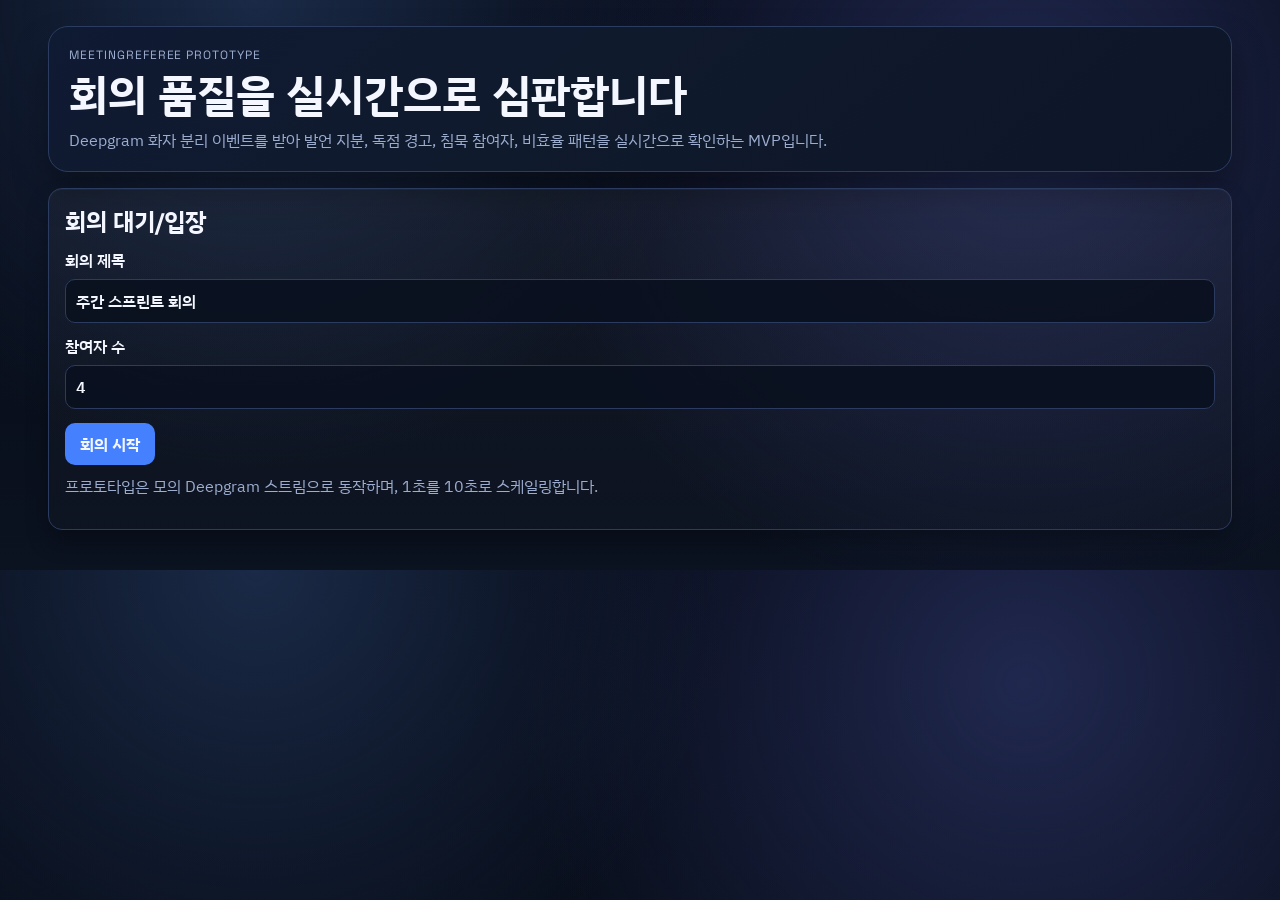
==== index.html @ 38a83ce3 "참여자 이름 입력 방식을 참여자 수 입력으로 변경 * 원인   - Deepgram은 화자를 순서(0, 1, 2...)로만 식별하므로 이름을 미리 입력해도 실제 화자와의 매핑을 보장" ====
<!doctype html>
<html lang="ko">
  <head>
    <meta charset="UTF-8" />
    <meta name="viewport" content="width=device-width, initial-scale=1.0" />
    <title>MeetingReferee Prototype</title>
    <link rel="preconnect" href="https://fonts.googleapis.com" />
    <link rel="preconnect" href="https://fonts.gstatic.com" crossorigin />
    <link
      href="https://fonts.googleapis.com/css2?family=IBM+Plex+Sans+KR:wght@400;500;600;700&family=Space+Grotesk:wght@500;700&display=swap"
      rel="stylesheet"
    />
    <link rel="stylesheet" href="./styles.css" />
  </head>
  <body>
    <main class="app-shell">
      <header class="hero">
        <p class="hero-eyebrow">MeetingReferee Prototype</p>
        <h1>회의 품질을 실시간으로 심판합니다</h1>
        <p class="hero-copy">
          Deepgram 화자 분리 이벤트를 받아 발언 지분, 독점 경고, 침묵 참여자, 비효율 패턴을
          실시간으로 확인하는 MVP입니다.
        </p>
      </header>

      <section id="lobby-view" class="view view-lobby active">
        <article class="panel-card lobby-card">
          <h2>회의 대기/입장</h2>
          <div class="form-grid">
            <label>
              회의 제목
              <input id="meeting-title" type="text" value="주간 스프린트 회의" />
            </label>
            <label>
              참여자 수
              <input id="meeting-participants" type="number" min="2" max="20" value="4" />
            </label>
          </div>
          <div class="actions">
            <button id="start-meeting" class="btn btn-primary">회의 시작</button>
          </div>
          <p class="hint">프로토타입은 모의 Deepgram 스트림으로 동작하며, 1초를 10초로 스케일링합니다.</p>
        </article>
      </section>

      <section id="dashboard-view" class="view view-dashboard hidden">
        <div class="topbar-live">
          <div class="topbar-live-status">
            <span class="dot-live" aria-hidden="true"></span>
            <div>
              <p class="topbar-live-title">회의 진행 중</p>
              <p id="connection-status" class="topbar-live-copy">연결 준비 중...</p>
            </div>
          </div>
          <div class="topbar-live-actions">
            <p id="meeting-elapsed" class="elapsed-clock">00:00</p>
            <button id="end-meeting" class="btn btn-danger">회의 종료</button>
          </div>
        </div>

        <div class="meeting-layout">
          <section class="meeting-main">
            <article class="panel-card meeting-head-card">
              <div>
                <h2 id="dashboard-title">실시간 모니터링</h2>
                <p id="live-transcript" class="live-transcript">실시간 자막: 대기 중...</p>
              </div>
              <p id="active-speaker-badge" class="active-speaker-badge">활성 화자: 대기 중</p>
            </article>

            <div id="speaker-stats" class="speaker-grid"></div>

            <div class="feed-grid">
              <article class="panel-card">
                <h3>실시간 발화</h3>
                <ul id="utterance-feed" class="feed"></ul>
              </article>
              <article class="panel-card">
                <h3>이벤트 타임라인</h3>
                <ul id="event-feed" class="feed"></ul>
              </article>
            </div>
          </section>

          <aside class="meeting-side">
            <article class="panel-card">
              <h3>실시간 발언 비율</h3>
              <div id="ratio-feed" class="ratio-feed"></div>
            </article>
            <article class="panel-card report-balance-card">
              <h3>균형 지수</h3>
              <p id="balance-score" class="balance-score">100</p>
              <p class="muted-copy">점수가 높을수록 발언 균형이 좋습니다.</p>
            </article>
          </aside>
        </div>
      </section>

      <section id="report-view" class="view view-report hidden">
        <div class="report-topbar">
          <div>
            <p class="hero-eyebrow">Meeting Report</p>
            <h2>회의 종료 리포트</h2>
            <p id="report-generated-at" class="muted-copy"></p>
          </div>
          <div class="actions">
            <button id="restart" class="btn btn-primary">새 회의</button>
            <button id="export-report" class="btn">리포트 내보내기</button>
          </div>
        </div>

        <div class="report-grid">
          <article class="panel-card report-score-card">
            <h3>품질 점수</h3>
            <p id="report-score" class="score">0 / 100</p>
            <p id="report-feedback"></p>
          </article>

          <article class="panel-card">
            <h3>화자별 지분</h3>
            <ul id="report-speakers" class="report-list"></ul>
          </article>

          <article class="panel-card">
            <h3>침묵 참여자/비효율 이벤트</h3>
            <ul id="report-events" class="report-list"></ul>
          </article>
        </div>
      </section>
    </main>

    <script type="module" src="./app.js"></script>
  </body>
</html>
---- styles.css ----
:root {
  --bg-0: #050914;
  --bg-1: #0b1220;
  --bg-2: #111a2e;
  --panel: #17233b;
  --panel-soft: #1d2c49;
  --line: #2b3c60;
  --text: #f4f7ff;
  --muted: #9cadcf;
  --accent: #4581ff;
  --warn: #f59e0b;
  --alert: #ef4444;
  --ok: #10b981;
}

* {
  box-sizing: border-box;
}

body {
  margin: 0;
  color: var(--text);
  font-family: "IBM Plex Sans KR", sans-serif;
  background:
    radial-gradient(circle at 20% 0%, #1a2a47 0%, transparent 40%),
    radial-gradient(circle at 80% 20%, #20284f 0%, transparent 45%),
    linear-gradient(180deg, var(--bg-0), var(--bg-1));
}

h1,
h2,
h3,
.hero-eyebrow,
.elapsed-clock,
.balance-score,
.score {
  margin: 0;
  font-family: "Space Grotesk", "IBM Plex Sans KR", sans-serif;
}

.app-shell {
  max-width: 1220px;
  margin: 0 auto;
  padding: 26px 18px 40px;
}

.hero {
  border: 1px solid var(--line);
  background: linear-gradient(140deg, #0f1a33, #101a2d 45%, #0d1628);
  border-radius: 20px;
  padding: 20px;
  box-shadow: 0 20px 34px rgba(0, 0, 0, 0.35);
}

.hero-eyebrow {
  font-size: 12px;
  letter-spacing: 0.08em;
  text-transform: uppercase;
  color: var(--muted);
}

.hero h1 {
  margin-top: 8px;
  font-size: clamp(28px, 4vw, 44px);
  line-height: 1.1;
}

.hero-copy {
  margin: 10px 0 0;
  color: var(--muted);
}

.view {
  margin-top: 16px;
}

.hidden {
  display: none;
}

.active {
  display: block;
  animation: fade-in 0.35s ease;
}

@keyframes fade-in {
  from {
    opacity: 0;
    transform: translateY(6px);
  }
  to {
    opacity: 1;
    transform: translateY(0);
  }
}

@keyframes pulse {
  0%,
  100% {
    opacity: 1;
  }
  50% {
    opacity: 0.35;
  }
}

.panel-card {
  border: 1px solid var(--line);
  border-radius: 14px;
  background: linear-gradient(180deg, rgba(255, 255, 255, 0.04), rgba(255, 255, 255, 0.01));
  box-shadow: inset 0 1px 0 rgba(255, 255, 255, 0.04), 0 12px 22px rgba(0, 0, 0, 0.26);
  padding: 16px;
}

.lobby-card {
  max-width: 100%;
}

.form-grid {
  display: grid;
  gap: 12px;
  margin-top: 12px;
}

label {
  display: grid;
  gap: 8px;
  font-weight: 600;
}

input {
  width: 100%;
  border: 1px solid var(--line);
  border-radius: 10px;
  background: rgba(9, 16, 30, 0.9);
  color: var(--text);
  font: inherit;
  padding: 10px;
}

.actions {
  margin-top: 14px;
  display: flex;
  gap: 10px;
  flex-wrap: wrap;
}

.btn {
  border: 1px solid var(--line);
  border-radius: 10px;
  background: #22345b;
  color: var(--text);
  font: inherit;
  font-weight: 700;
  padding: 9px 14px;
  cursor: pointer;
  transition: transform 0.2s ease, background-color 0.2s ease;
}

.btn:hover {
  transform: translateY(-1px);
}

.btn-primary {
  background: var(--accent);
  border-color: transparent;
}

.btn-danger {
  background: var(--alert);
  border-color: transparent;
}

.hint,
.muted-copy,
.topbar-live-copy {
  color: var(--muted);
}

.hint {
  margin-top: 10px;
}

.topbar-live {
  position: sticky;
  top: 8px;
  z-index: 5;
  border: 1px solid var(--line);
  background: rgba(20, 30, 52, 0.9);
  border-radius: 12px;
  padding: 10px 12px;
  display: flex;
  justify-content: space-between;
  align-items: center;
  gap: 10px;
  backdrop-filter: blur(10px);
}

.topbar-live-status,
.topbar-live-actions {
  display: flex;
  align-items: center;
  gap: 10px;
}

.topbar-live-title {
  margin: 0;
  font-weight: 700;
}

.topbar-live-copy {
  margin: 2px 0 0;
  font-size: 13px;
}

.dot-live {
  width: 10px;
  height: 10px;
  border-radius: 999px;
  background: var(--alert);
  animation: pulse 1.4s infinite;
}

.elapsed-clock {
  font-size: 20px;
  min-width: 64px;
  letter-spacing: 0.03em;
}

.meeting-layout {
  margin-top: 12px;
  display: grid;
  gap: 12px;
  grid-template-columns: minmax(0, 1fr) 290px;
}

.meeting-head-card {
  display: flex;
  justify-content: space-between;
  gap: 10px;
  align-items: flex-start;
}

.live-transcript {
  margin: 6px 0 0;
  font-size: 14px;
  color: #dbe7ff;
  max-width: 680px;
}

.active-speaker-badge {
  margin: 0;
  border: 1px solid var(--line);
  border-radius: 999px;
  font-size: 12px;
  padding: 5px 10px;
  color: var(--muted);
}

.active-speaker-badge.is-active {
  color: #fff;
  border-color: rgba(255, 255, 255, 0.3);
  box-shadow: 0 0 14px rgba(69, 129, 255, 0.4);
}

.speaker-grid {
  margin-top: 12px;
  display: grid;
  gap: 10px;
  grid-template-columns: repeat(auto-fit, minmax(160px, 1fr));
}

.speaker-card {
  border: 1px solid var(--line);
  border-radius: 12px;
  padding: 12px;
  background: rgba(14, 24, 44, 0.95);
  transition: border-color 0.2s ease, box-shadow 0.2s ease, transform 0.2s ease;
}

.speaker-card.is-warning {
  border-color: rgba(245, 158, 11, 0.8);
}

.speaker-card.is-active {
  transform: translateY(-2px);
  box-shadow: 0 0 0 1px rgba(255, 255, 255, 0.25), 0 0 20px rgba(69, 129, 255, 0.35);
}

.speaker-name {
  margin: 0;
  display: flex;
  align-items: center;
  gap: 8px;
  font-weight: 700;
}

.speaker-dot {
  width: 9px;
  height: 9px;
  border-radius: 999px;
}

.speaker-meta {
  margin: 7px 0 0;
  font-size: 13px;
  color: var(--muted);
}

.feed-grid {
  margin-top: 12px;
  display: grid;
  gap: 12px;
  grid-template-columns: 1fr 1fr;
}

.feed,
.report-list {
  margin: 10px 0 0;
  padding: 0;
  list-style: none;
  max-height: 350px;
  overflow: auto;
  display: grid;
  gap: 8px;
}

.feed li,
.report-list li {
  border: 1px solid var(--line);
  border-radius: 10px;
  background: rgba(9, 16, 30, 0.8);
  padding: 9px;
  font-size: 14px;
  line-height: 1.45;
}

.tag {
  display: inline-block;
  margin-right: 6px;
  border-radius: 999px;
  padding: 2px 8px;
  font-size: 12px;
  font-weight: 700;
}

.tag.warn {
  background: rgba(245, 158, 11, 0.18);
  color: #ffd089;
}

.tag.alert {
  background: rgba(239, 68, 68, 0.18);
  color: #ffafaf;
}

.ratio-feed {
  margin-top: 10px;
  display: grid;
  gap: 10px;
}

.ratio-item {
  display: grid;
  gap: 5px;
}

.ratio-head {
  display: flex;
  justify-content: space-between;
  font-size: 13px;
}

.ratio-label {
  font-weight: 700;
}

.ratio-track {
  background: rgba(92, 115, 159, 0.25);
  height: 8px;
  border-radius: 999px;
  overflow: hidden;
}

.ratio-fill {
  height: 100%;
  border-radius: inherit;
  transition: width 0.35s ease;
}

.ratio-meta {
  color: var(--muted);
  font-size: 12px;
}

.report-balance-card {
  margin-top: 12px;
}

.balance-score {
  margin-top: 8px;
  font-size: 46px;
  line-height: 1;
}

.balance-score.good {
  color: var(--ok);
}

.balance-score.mid {
  color: var(--warn);
}

.balance-score.low {
  color: var(--alert);
}

.report-topbar {
  display: flex;
  justify-content: space-between;
  align-items: flex-start;
  gap: 10px;
  margin-bottom: 12px;
}

.report-grid {
  display: grid;
  gap: 12px;
}

.report-score-card {
  background: linear-gradient(130deg, #1f3260, #1a2742);
}

.score {
  margin: 6px 0;
  font-size: 36px;
}

.report-speaker-name {
  font-weight: 700;
}

@media (max-width: 1000px) {
  .meeting-layout {
    grid-template-columns: 1fr;
  }

  .meeting-side {
    display: grid;
    grid-template-columns: 1fr 1fr;
    gap: 12px;
  }

  .report-balance-card {
    margin-top: 0;
  }
}

@media (max-width: 820px) {
  .topbar-live {
    flex-direction: column;
    align-items: flex-start;
  }

  .topbar-live-actions {
    width: 100%;
    justify-content: space-between;
  }

  .meeting-head-card,
  .report-topbar {
    flex-direction: column;
  }

  .feed-grid,
  .meeting-side {
    grid-template-columns: 1fr;
  }
}
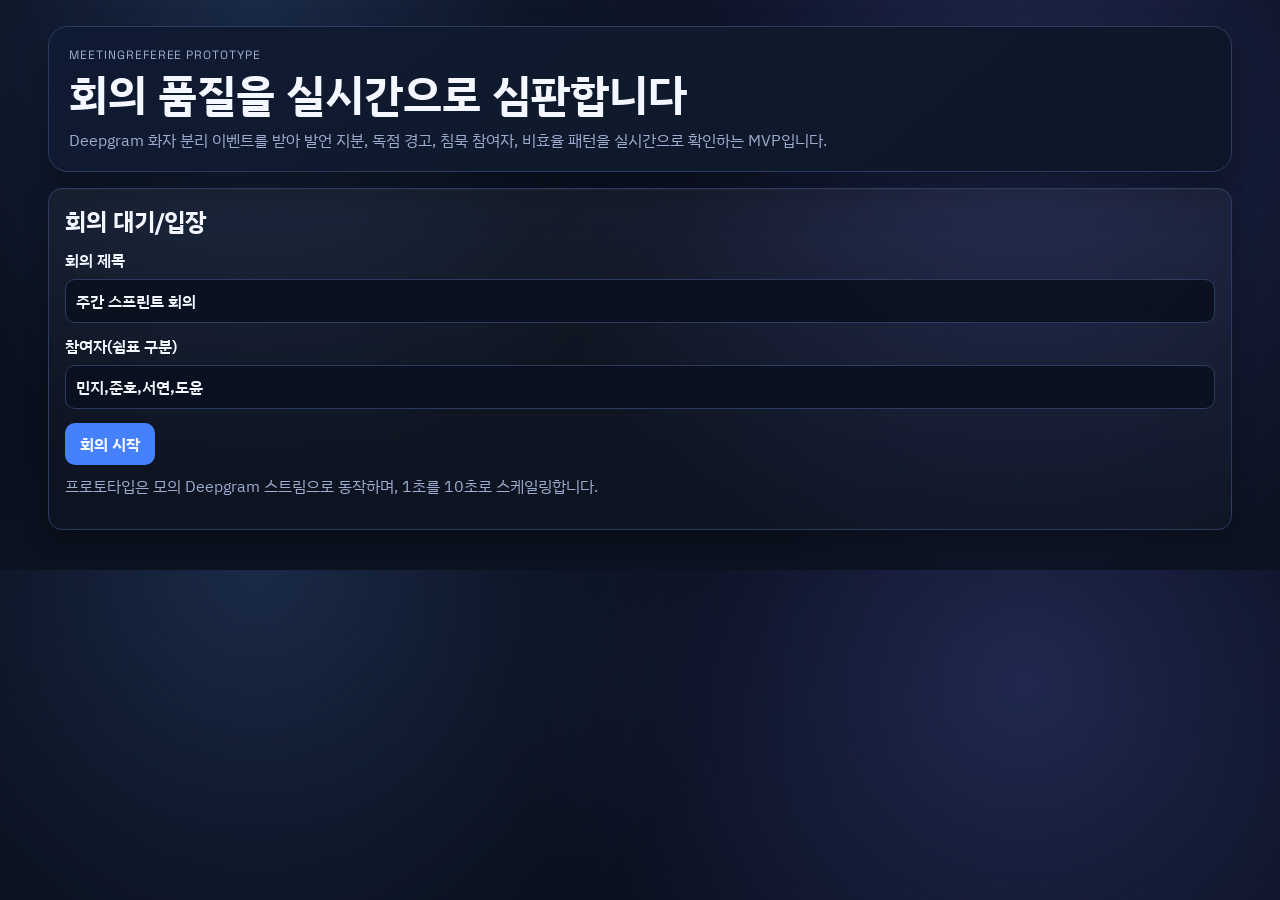
==== commit 6e770e71: "Add sentiment analysis and topic detection with UI - Enable Deepgram sentiment and topics parameters" ====
--- a/index.html
+++ b/index.html
@@ -32,8 +32,8 @@
               <input id="meeting-title" type="text" value="주간 스프린트 회의" />
             </label>
             <label>
-              참여자 수
-              <input id="meeting-participants" type="number" min="2" max="20" value="4" />
+              참여자(쉼표 구분)
+              <input id="meeting-participants" type="text" value="민지,준호,서연,도윤" />
             </label>
           </div>
           <div class="actions">
@@ -92,6 +92,14 @@
               <p id="balance-score" class="balance-score">100</p>
               <p class="muted-copy">점수가 높을수록 발언 균형이 좋습니다.</p>
             </article>
+            <article class="panel-card">
+              <h3>감정 분석</h3>
+              <div id="sentiment-summary" class="sentiment-summary"></div>
+            </article>
+            <article class="panel-card">
+              <h3>회의 토픽</h3>
+              <div id="topic-cloud" class="topic-cloud"></div>
+            </article>
           </aside>
         </div>
       </section>
@@ -122,6 +130,11 @@
           </article>
 
           <article class="panel-card">
+            <h3>주요 토픽</h3>
+            <div id="report-topics" class="topic-cloud"></div>
+          </article>
+
+          <article class="panel-card">
             <h3>침묵 참여자/비효율 이벤트</h3>
             <ul id="report-events" class="report-list"></ul>
           </article>
--- a/styles.css
+++ b/styles.css
@@ -441,6 +441,119 @@
   font-weight: 700;
 }
 
+.speaker-sentiment {
+  margin: 7px 0 0;
+  font-size: 13px;
+}
+
+.sentiment-tag {
+  display: inline-block;
+  font-size: 12px;
+  padding: 1px 6px;
+  border-radius: 999px;
+  vertical-align: middle;
+}
+
+.sentiment-positive {
+  background: rgba(16, 185, 129, 0.15);
+  color: #6ee7b7;
+}
+
+.sentiment-neutral {
+  background: rgba(156, 173, 207, 0.15);
+  color: var(--muted);
+}
+
+.sentiment-negative {
+  background: rgba(239, 68, 68, 0.15);
+  color: #fca5a5;
+}
+
+.sentiment-summary {
+  margin-top: 8px;
+  display: grid;
+  gap: 12px;
+}
+
+.sentiment-item {
+  display: grid;
+  gap: 4px;
+}
+
+.sentiment-head {
+  display: flex;
+  justify-content: space-between;
+  font-size: 13px;
+}
+
+.sentiment-bar {
+  display: flex;
+  height: 8px;
+  border-radius: 999px;
+  overflow: hidden;
+  background: rgba(92, 115, 159, 0.25);
+}
+
+.sentiment-fill.positive {
+  background: var(--ok);
+}
+
+.sentiment-fill.neutral {
+  background: #6b7fa3;
+}
+
+.sentiment-fill.negative {
+  background: var(--alert);
+}
+
+.sentiment-labels {
+  display: flex;
+  justify-content: space-between;
+  font-size: 11px;
+}
+
+.s-positive {
+  color: #6ee7b7;
+}
+
+.s-neutral {
+  color: var(--muted);
+}
+
+.s-negative {
+  color: #fca5a5;
+}
+
+.topic-cloud {
+  margin-top: 8px;
+  display: flex;
+  flex-wrap: wrap;
+  gap: 8px;
+  align-items: baseline;
+}
+
+.topic-tag {
+  display: inline-block;
+  padding: 4px 10px;
+  border: 1px solid var(--line);
+  border-radius: 999px;
+  background: rgba(69, 129, 255, 0.1);
+  color: #93b4ff;
+  white-space: nowrap;
+  transition: transform 0.2s ease;
+}
+
+.topic-tag:hover {
+  transform: scale(1.05);
+  background: rgba(69, 129, 255, 0.2);
+}
+
+.topic-tag sup {
+  font-size: 0.7em;
+  color: var(--muted);
+  margin-left: 2px;
+}
+
 @media (max-width: 1000px) {
   .meeting-layout {
     grid-template-columns: 1fr;
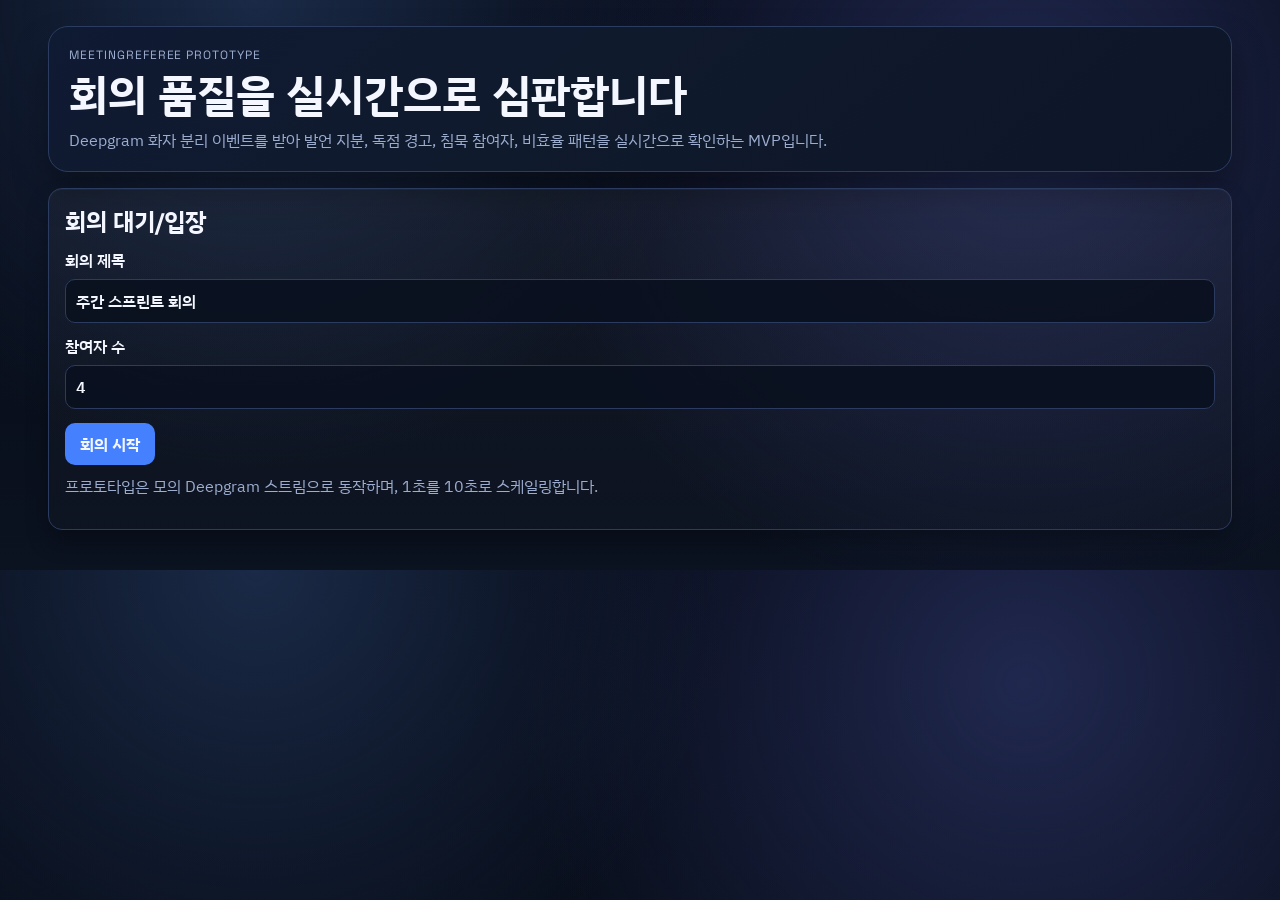
==== commit 8797e5a3: "참여자 이름 입력 방식을 참여자 수 입력으로 변경 * 원인   - Deepgram은 화자를 순서(0, 1, 2...)로만 식별하므로 이름을 미리 입력해도 실제 화자와의 매핑을 보장" ====
--- a/index.html
+++ b/index.html
@@ -32,8 +32,8 @@
               <input id="meeting-title" type="text" value="주간 스프린트 회의" />
             </label>
             <label>
-              참여자(쉼표 구분)
-              <input id="meeting-participants" type="text" value="민지,준호,서연,도윤" />
+              참여자 수
+              <input id="meeting-participants" type="number" min="2" max="20" value="4" />
             </label>
           </div>
           <div class="actions">
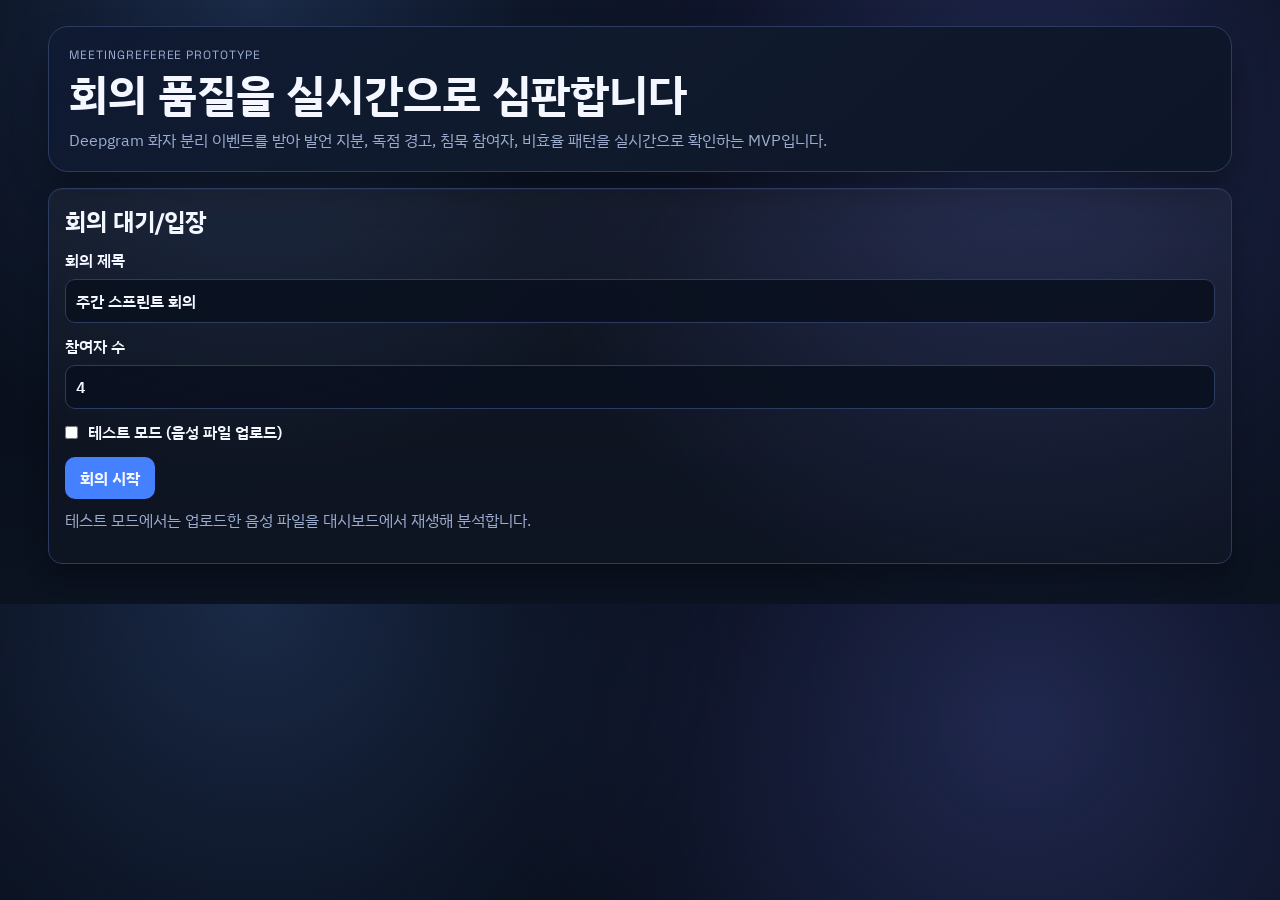
==== commit 61104678: "Add file-upload test mode and prerecorded Deepgram diarization flow" ====
--- a/index.html
+++ b/index.html
@@ -3,7 +3,7 @@
   <head>
     <meta charset="UTF-8" />
     <meta name="viewport" content="width=device-width, initial-scale=1.0" />
-    <title>MeetingReferee Prototype</title>
+    <title>MeetingReferee</title>
     <link rel="preconnect" href="https://fonts.googleapis.com" />
     <link rel="preconnect" href="https://fonts.gstatic.com" crossorigin />
     <link
@@ -23,7 +23,7 @@
         </p>
       </header>
 
-      <section id="lobby-view" class="view view-lobby active">
+      <section class="view view-lobby active">
         <article class="panel-card lobby-card">
           <h2>회의 대기/입장</h2>
           <div class="form-grid">
@@ -35,113 +35,27 @@
               참여자 수
               <input id="meeting-participants" type="number" min="2" max="20" value="4" />
             </label>
+            <label class="checkbox-row">
+              <input id="test-mode" type="checkbox" />
+              <span>테스트 모드 (음성 파일 업로드)</span>
+            </label>
+            <label id="test-audio-wrap" class="hidden">
+              테스트 음성 파일
+              <input
+                id="test-audio-file"
+                type="file"
+                accept="audio/*"
+              />
+            </label>
           </div>
           <div class="actions">
             <button id="start-meeting" class="btn btn-primary">회의 시작</button>
           </div>
-          <p class="hint">프로토타입은 모의 Deepgram 스트림으로 동작하며, 1초를 10초로 스케일링합니다.</p>
+          <p class="hint">테스트 모드에서는 업로드한 음성 파일을 대시보드에서 재생해 분석합니다.</p>
         </article>
-      </section>
-
-      <section id="dashboard-view" class="view view-dashboard hidden">
-        <div class="topbar-live">
-          <div class="topbar-live-status">
-            <span class="dot-live" aria-hidden="true"></span>
-            <div>
-              <p class="topbar-live-title">회의 진행 중</p>
-              <p id="connection-status" class="topbar-live-copy">연결 준비 중...</p>
-            </div>
-          </div>
-          <div class="topbar-live-actions">
-            <p id="meeting-elapsed" class="elapsed-clock">00:00</p>
-            <button id="end-meeting" class="btn btn-danger">회의 종료</button>
-          </div>
-        </div>
-
-        <div class="meeting-layout">
-          <section class="meeting-main">
-            <article class="panel-card meeting-head-card">
-              <div>
-                <h2 id="dashboard-title">실시간 모니터링</h2>
-                <p id="live-transcript" class="live-transcript">실시간 자막: 대기 중...</p>
-              </div>
-              <p id="active-speaker-badge" class="active-speaker-badge">활성 화자: 대기 중</p>
-            </article>
-
-            <div id="speaker-stats" class="speaker-grid"></div>
-
-            <div class="feed-grid">
-              <article class="panel-card">
-                <h3>실시간 발화</h3>
-                <ul id="utterance-feed" class="feed"></ul>
-              </article>
-              <article class="panel-card">
-                <h3>이벤트 타임라인</h3>
-                <ul id="event-feed" class="feed"></ul>
-              </article>
-            </div>
-          </section>
-
-          <aside class="meeting-side">
-            <article class="panel-card">
-              <h3>실시간 발언 비율</h3>
-              <div id="ratio-feed" class="ratio-feed"></div>
-            </article>
-            <article class="panel-card report-balance-card">
-              <h3>균형 지수</h3>
-              <p id="balance-score" class="balance-score">100</p>
-              <p class="muted-copy">점수가 높을수록 발언 균형이 좋습니다.</p>
-            </article>
-            <article class="panel-card">
-              <h3>감정 분석</h3>
-              <div id="sentiment-summary" class="sentiment-summary"></div>
-            </article>
-            <article class="panel-card">
-              <h3>회의 토픽</h3>
-              <div id="topic-cloud" class="topic-cloud"></div>
-            </article>
-          </aside>
-        </div>
-      </section>
-
-      <section id="report-view" class="view view-report hidden">
-        <div class="report-topbar">
-          <div>
-            <p class="hero-eyebrow">Meeting Report</p>
-            <h2>회의 종료 리포트</h2>
-            <p id="report-generated-at" class="muted-copy"></p>
-          </div>
-          <div class="actions">
-            <button id="restart" class="btn btn-primary">새 회의</button>
-            <button id="export-report" class="btn">리포트 내보내기</button>
-          </div>
-        </div>
-
-        <div class="report-grid">
-          <article class="panel-card report-score-card">
-            <h3>품질 점수</h3>
-            <p id="report-score" class="score">0 / 100</p>
-            <p id="report-feedback"></p>
-          </article>
-
-          <article class="panel-card">
-            <h3>화자별 지분</h3>
-            <ul id="report-speakers" class="report-list"></ul>
-          </article>
-
-          <article class="panel-card">
-            <h3>주요 토픽</h3>
-            <div id="report-topics" class="topic-cloud"></div>
-          </article>
-
-          <article class="panel-card">
-            <h3>침묵 참여자/비효율 이벤트</h3>
-            <ul id="report-events" class="report-list"></ul>
-          </article>
-        </div>
       </section>
     </main>
 
-    <script type="module" src="./app.js"></script>
+    <script type="module" src="./lobby.js"></script>
   </body>
 </html>
--- a/styles.css
+++ b/styles.css
@@ -138,6 +138,17 @@
   padding: 10px;
 }
 
+.checkbox-row {
+  display: flex;
+  align-items: center;
+  gap: 10px;
+}
+
+.checkbox-row input[type="checkbox"] {
+  width: auto;
+  margin: 0;
+}
+
 .actions {
   margin-top: 14px;
   display: flex;
@@ -171,6 +182,22 @@
   border-color: transparent;
 }
 
+.btn-pause {
+  background: var(--warn);
+  border-color: transparent;
+  color: #0b1220;
+}
+
+.btn-pause.is-paused {
+  background: var(--ok);
+  color: #0b1220;
+}
+
+.dot-live.is-paused {
+  background: var(--warn);
+  animation: none;
+}
+
 .hint,
 .muted-copy,
 .topbar-live-copy {
@@ -268,6 +295,19 @@
   display: grid;
   gap: 10px;
   grid-template-columns: repeat(auto-fit, minmax(160px, 1fr));
+}
+
+.test-source-panel {
+  margin-top: 12px;
+}
+
+.test-audio-player {
+  margin-top: 10px;
+  width: 100%;
+}
+
+.diagnostic-panel {
+  margin-top: 12px;
 }
 
 .speaker-card {
@@ -354,6 +394,11 @@
   color: #ffafaf;
 }
 
+.tag.interrupt {
+  background: rgba(168, 85, 247, 0.18);
+  color: #d8b4fe;
+}
+
 .ratio-feed {
   margin-top: 10px;
   display: grid;
@@ -524,36 +569,6 @@
   color: #fca5a5;
 }
 
-.topic-cloud {
-  margin-top: 8px;
-  display: flex;
-  flex-wrap: wrap;
-  gap: 8px;
-  align-items: baseline;
-}
-
-.topic-tag {
-  display: inline-block;
-  padding: 4px 10px;
-  border: 1px solid var(--line);
-  border-radius: 999px;
-  background: rgba(69, 129, 255, 0.1);
-  color: #93b4ff;
-  white-space: nowrap;
-  transition: transform 0.2s ease;
-}
-
-.topic-tag:hover {
-  transform: scale(1.05);
-  background: rgba(69, 129, 255, 0.2);
-}
-
-.topic-tag sup {
-  font-size: 0.7em;
-  color: var(--muted);
-  margin-left: 2px;
-}
-
 @media (max-width: 1000px) {
   .meeting-layout {
     grid-template-columns: 1fr;
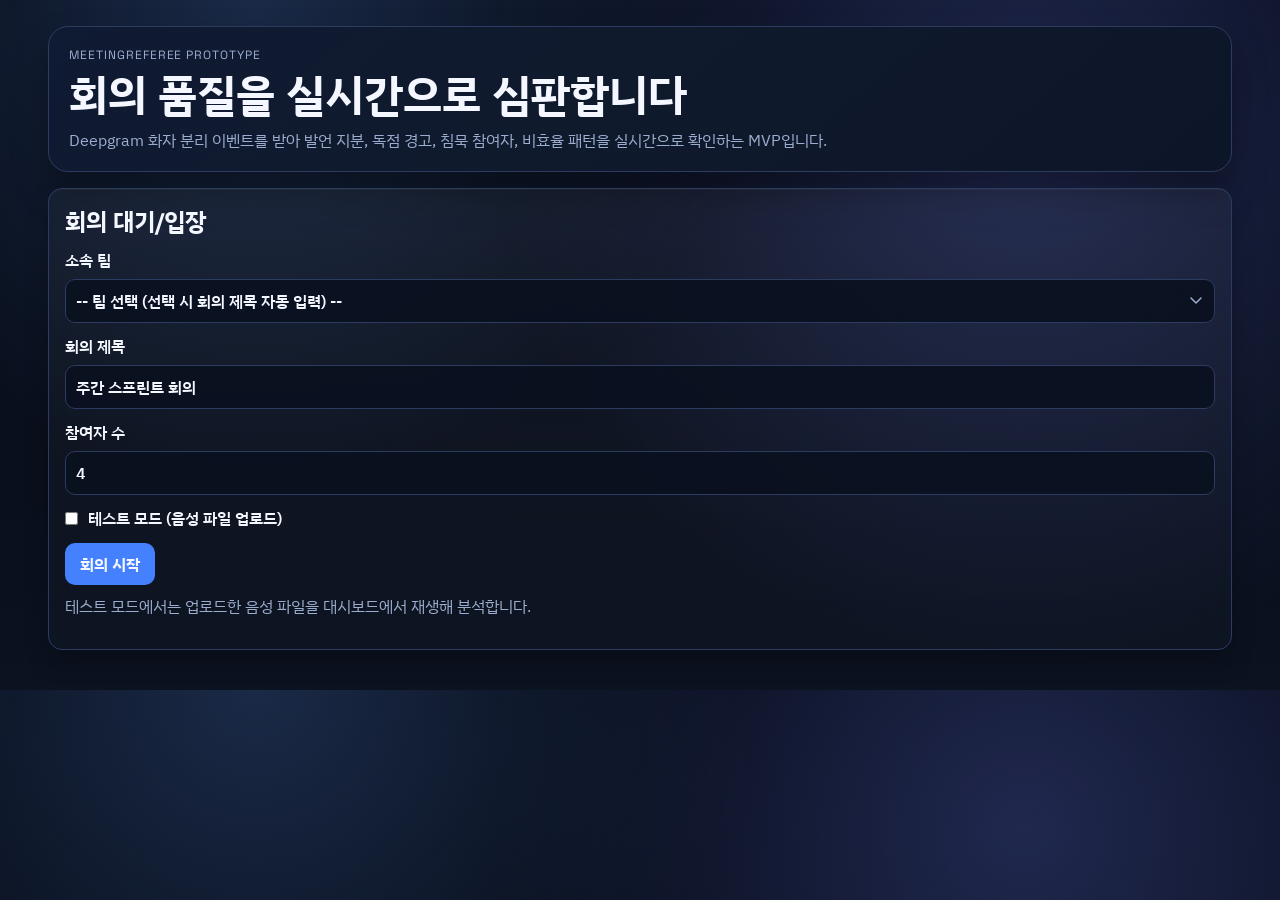
==== commit ef821a69: "로비에 소속 팀 선택 드롭다운 추가 팀 선택 시 회의 제목을 자동으로 채워주는 셀렉트 박스를 로비 폼에 추가했습니다. 조직 구조(기획/사업/개발/경영 총괄)에 맞게 optgroup" ====
--- a/index.html
+++ b/index.html
@@ -27,6 +27,94 @@
         <article class="panel-card lobby-card">
           <h2>회의 대기/입장</h2>
           <div class="form-grid">
+            <label>
+              소속 팀
+              <select id="team-select">
+                <option value="">-- 팀 선택 (선택 시 회의 제목 자동 입력) --</option>
+                <optgroup label="기획총괄 · 기획관리실">
+                  <option>PMO팀</option>
+                  <option>CX팀</option>
+                </optgroup>
+                <optgroup label="기획총괄 · 사업기획실">
+                  <option>사업기획실</option>
+                </optgroup>
+                <optgroup label="기획총괄 · 전략지원팀">
+                  <option>전략지원팀</option>
+                </optgroup>
+                <optgroup label="기획총괄 · 제품기획실">
+                  <option>제품PO팀</option>
+                  <option>제품기술팀</option>
+                  <option>제품기획팀</option>
+                  <option>제품마케팅팀</option>
+                  <option>제품전략팀</option>
+                </optgroup>
+                <optgroup label="기획총괄 · 제품운영실">
+                  <option>제품PM1팀</option>
+                  <option>제품PM2팀</option>
+                  <option>제품UI팀</option>
+                  <option>제품기술콘텐츠팀</option>
+                  <option>제품화개발팀</option>
+                </optgroup>
+                <optgroup label="기획총괄 · 응용제품개발실">
+                  <option>문서뷰어개발팀</option>
+                  <option>보안인증개발팀</option>
+                  <option>오피스솔루션개발팀</option>
+                  <option>한글솔루션개발팀</option>
+                </optgroup>
+                <optgroup label="기획총괄 · AI솔루션개발실">
+                  <option>AIAgent개발팀</option>
+                  <option>AIHub개발팀</option>
+                  <option>SEMANTIX개발팀</option>
+                </optgroup>
+                <optgroup label="사업총괄 · 공공AI사업실">
+                  <option>공공팀</option>
+                  <option>기술지원팀</option>
+                  <option>컨설팅팀</option>
+                </optgroup>
+                <optgroup label="사업총괄 · 교육AI사업실">
+                  <option>교육1팀</option>
+                  <option>교육2팀</option>
+                </optgroup>
+                <optgroup label="사업총괄 · 기업AI사업실">
+                  <option>기업1팀</option>
+                  <option>기업2팀</option>
+                </optgroup>
+                <optgroup label="사업총괄">
+                  <option>사업지원팀</option>
+                </optgroup>
+                <optgroup label="개발총괄 · 미래기술개발실">
+                  <option>신규기술개발팀</option>
+                  <option>한글AI모델개발팀</option>
+                </optgroup>
+                <optgroup label="개발총괄 · 차세대한글개발실">
+                  <option>드로잉기술팀</option>
+                  <option>웹한글개발팀</option>
+                  <option>차세대엔진기술팀</option>
+                  <option>프레임워크기술팀</option>
+                  <option>한글개발팀</option>
+                </optgroup>
+                <optgroup label="개발총괄 · 기술응용개발실">
+                  <option>모바일개발팀</option>
+                  <option>오피스개발팀</option>
+                  <option>오픈기술생태계확산팀</option>
+                </optgroup>
+                <optgroup label="개발총괄 · 서비스개발실">
+                  <option>SRE팀</option>
+                  <option>서비스엔진개발팀</option>
+                  <option>서비스웹개발팀</option>
+                  <option>한컴타자개발팀</option>
+                </optgroup>
+                <optgroup label="개발총괄 · 품질보증실">
+                  <option>문서제품검증팀</option>
+                  <option>응용기술검증팀</option>
+                </optgroup>
+                <optgroup label="경영총괄 · 디지털혁신실">
+                  <option>DX운영팀</option>
+                  <option>IT인프라팀</option>
+                  <option>정보보호팀</option>
+                </optgroup>
+              </select>
+            </label>
             <label>
               회의 제목
               <input id="meeting-title" type="text" value="주간 스프린트 회의" />
--- a/styles.css
+++ b/styles.css
@@ -128,7 +128,8 @@
   font-weight: 600;
 }
 
-input {
+input,
+select {
   width: 100%;
   border: 1px solid var(--line);
   border-radius: 10px;
@@ -136,6 +137,22 @@
   color: var(--text);
   font: inherit;
   padding: 10px;
+}
+
+select {
+  appearance: none;
+  -webkit-appearance: none;
+  background-image: url("data:image/svg+xml,%3Csvg xmlns='http://www.w3.org/2000/svg' width='12' height='8' viewBox='0 0 12 8'%3E%3Cpath d='M1 1l5 5 5-5' stroke='%239cadcf' stroke-width='1.5' fill='none' stroke-linecap='round' stroke-linejoin='round'/%3E%3C/svg%3E");
+  background-repeat: no-repeat;
+  background-position: right 12px center;
+  padding-right: 36px;
+  cursor: pointer;
+}
+
+select option,
+select optgroup {
+  background: #0b1220;
+  color: var(--text);
 }
 
 .checkbox-row {
@@ -193,6 +210,7 @@
   color: #0b1220;
 }
 
+
 .dot-live.is-paused {
   background: var(--warn);
   animation: none;
@@ -311,6 +329,7 @@
 }
 
 .speaker-card {
+  position: relative;
   border: 1px solid var(--line);
   border-radius: 12px;
   padding: 12px;
@@ -341,6 +360,69 @@
   border-radius: 999px;
 }
 
+.speaker-menu-btn {
+  position: absolute;
+  top: 6px;
+  right: 6px;
+  width: 24px;
+  height: 24px;
+  padding: 0;
+  border: none;
+  background: transparent;
+  color: var(--muted);
+  font-size: 18px;
+  line-height: 1;
+  cursor: pointer;
+  border-radius: 6px;
+  display: flex;
+  align-items: center;
+  justify-content: center;
+  transition: background-color 0.15s ease, color 0.15s ease;
+}
+
+.speaker-menu-btn:hover {
+  background: rgba(255, 255, 255, 0.08);
+  color: var(--text);
+}
+
+.speaker-menu {
+  position: fixed;
+  z-index: 100;
+  min-width: 130px;
+  padding: 4px;
+  border: 1px solid var(--line);
+  border-radius: 8px;
+  background: var(--panel);
+  box-shadow: 0 8px 22px rgba(0, 0, 0, 0.4);
+}
+
+.speaker-menu button {
+  display: block;
+  width: 100%;
+  padding: 8px 12px;
+  border: none;
+  background: transparent;
+  color: var(--text);
+  text-align: left;
+  font: inherit;
+  font-size: 13px;
+  cursor: pointer;
+  border-radius: 4px;
+}
+
+.speaker-menu button:hover {
+  background: var(--panel-soft);
+}
+
+.hidden-color-picker {
+  position: fixed;
+  width: 0;
+  height: 0;
+  opacity: 0;
+  pointer-events: none;
+  border: none;
+}
+
 .speaker-meta {
   margin: 7px 0 0;
   font-size: 13px;
@@ -351,7 +433,7 @@
   margin-top: 12px;
   display: grid;
   gap: 12px;
-  grid-template-columns: 1fr 1fr;
+  grid-template-columns: 1fr;
 }
 
 .feed,
@@ -375,6 +457,80 @@
   line-height: 1.45;
 }
 
+.bubble .bubble-header {
+  margin-bottom: 6px;
+}
+
+.bubble-line {
+  display: flex;
+  align-items: flex-start;
+  gap: 6px;
+}
+
+.bubble-text {
+  flex: 1;
+  min-width: 0;
+}
+
+.reassign-btn {
+  flex-shrink: 0;
+  border: none;
+  background: transparent;
+  color: var(--muted);
+  cursor: pointer;
+  padding: 0 4px;
+  font-size: 12px;
+  line-height: 1;
+  border-radius: 4px;
+  opacity: 0;
+  transition: opacity 0.15s ease, background-color 0.15s ease;
+}
+
+.bubble-line:hover .reassign-btn {
+  opacity: 0.7;
+}
+
+.reassign-btn:hover {
+  opacity: 1 !important;
+  background: rgba(255, 255, 255, 0.08);
+}
+
+.reassign-menu button {
+  display: flex;
+  align-items: center;
+  gap: 8px;
+}
+
+.reassign-dot {
+  width: 9px;
+  height: 9px;
+  border-radius: 999px;
+  flex-shrink: 0;
+}
+
+.bubble-ai {
+  border-color: rgba(139, 92, 246, 0.5);
+  background: linear-gradient(135deg, rgba(139, 92, 246, 0.12), rgba(59, 130, 246, 0.08));
+}
+
+.bubble-ai .bubble-header strong {
+  color: #c4b5fd;
+}
+
+.bubble-ai .bubble-line {
+  color: #e9d5ff;
+}
+
+.bubble .bubble-line {
+  margin: 0;
+  padding: 3px 0;
+  border-top: 1px solid rgba(255, 255, 255, 0.06);
+}
+
+.bubble .bubble-line:first-of-type {
+  border-top: none;
+}
+
 .tag {
   display: inline-block;
   margin-right: 6px;
@@ -482,6 +638,13 @@
   font-size: 36px;
 }
 
+.report-summary {
+  margin-top: 8px;
+  font-size: 14px;
+  line-height: 1.7;
+  color: var(--text);
+}
+
 .report-speaker-name {
   font-weight: 700;
 }
@@ -606,3 +769,59 @@
     grid-template-columns: 1fr;
   }
 }
+
+/* ─── Toast notifications ───────────────────────────────────────────── */
+
+#toast-container {
+  position: fixed;
+  top: 1.2rem;
+  right: 1.2rem;
+  z-index: 9999;
+  display: flex;
+  flex-direction: column;
+  gap: 0.5rem;
+  pointer-events: none;
+}
+
+.toast {
+  pointer-events: auto;
+  display: flex;
+  flex-direction: column;
+  gap: 0.15rem;
+  min-width: 280px;
+  max-width: 380px;
+  padding: 0.75rem 1rem;
+  border-radius: 8px;
+  border-left: 4px solid var(--accent);
+  background: var(--bg-2);
+  color: var(--text-0);
+  box-shadow: 0 4px 20px rgba(0, 0, 0, 0.5);
+  animation: toast-in 0.3s ease-out;
+}
+
+.toast strong {
+  font-size: 0.85rem;
+}
+
+.toast span {
+  font-size: 0.8rem;
+  color: var(--text-1);
+}
+
+.toast-alert { border-left-color: #ef4444; }
+.toast-warn  { border-left-color: #f59e0b; }
+.toast-interrupt { border-left-color: #8b5cf6; }
+
+.toast-exit {
+  animation: toast-out 0.4s ease-in forwards;
+}
+
+@keyframes toast-in {
+  from { opacity: 0; transform: translateX(40px); }
+  to   { opacity: 1; transform: translateX(0); }
+}
+
+@keyframes toast-out {
+  from { opacity: 1; transform: translateX(0); }
+  to   { opacity: 0; transform: translateX(40px); }
+}
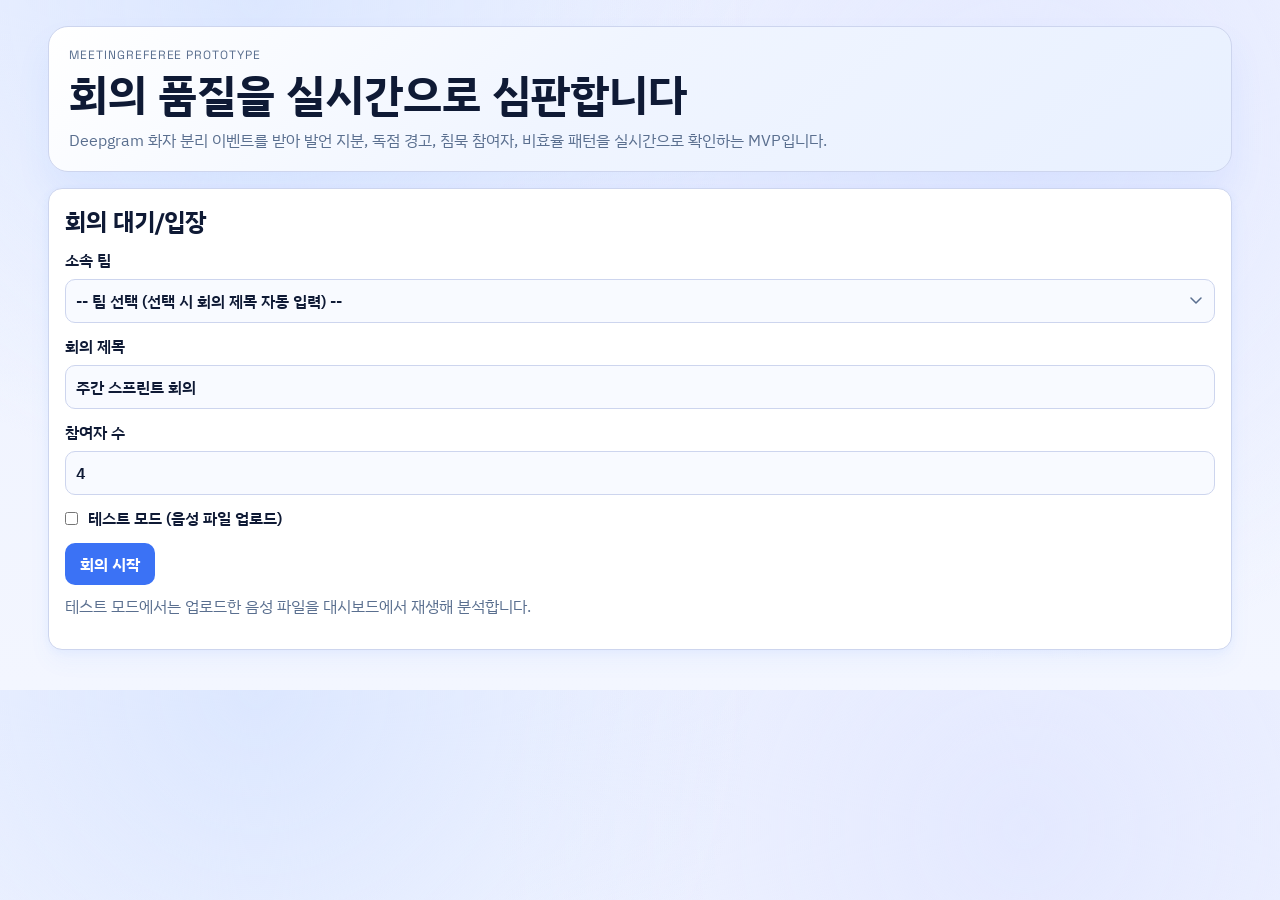
==== commit 85721ff1: "파비콘 추가 및 탭 타이틀을 역전 회의로 변경 말풍선 SVG 파비콘을 추가하고, 전체 페이지 타이틀을 MeetingReferee에서 역전 회의로 교체했습니다.  Co-Authore" ====
--- a/index.html
+++ b/index.html
@@ -3,7 +3,8 @@
   <head>
     <meta charset="UTF-8" />
     <meta name="viewport" content="width=device-width, initial-scale=1.0" />
-    <title>MeetingReferee</title>
+    <title>역전 회의</title>
+    <link rel="icon" type="image/svg+xml" href="./favicon.svg" />
     <link rel="preconnect" href="https://fonts.googleapis.com" />
     <link rel="preconnect" href="https://fonts.gstatic.com" crossorigin />
     <link
--- a/styles.css
+++ b/styles.css
@@ -1,16 +1,16 @@
 :root {
-  --bg-0: #050914;
-  --bg-1: #0b1220;
-  --bg-2: #111a2e;
-  --panel: #17233b;
-  --panel-soft: #1d2c49;
-  --line: #2b3c60;
-  --text: #f4f7ff;
-  --muted: #9cadcf;
-  --accent: #4581ff;
-  --warn: #f59e0b;
-  --alert: #ef4444;
-  --ok: #10b981;
+  --bg-0: #eef2ff;
+  --bg-1: #f3f6ff;
+  --bg-2: #f8faff;
+  --panel: #ffffff;
+  --panel-soft: #eef2ff;
+  --line: #cdd5ee;
+  --text: #0f1a35;
+  --muted: #5a6f8f;
+  --accent: #3b72f5;
+  --warn: #d97706;
+  --alert: #dc2626;
+  --ok: #059669;
 }
 
 * {
@@ -22,8 +22,8 @@
   color: var(--text);
   font-family: "IBM Plex Sans KR", sans-serif;
   background:
-    radial-gradient(circle at 20% 0%, #1a2a47 0%, transparent 40%),
-    radial-gradient(circle at 80% 20%, #20284f 0%, transparent 45%),
+    radial-gradient(circle at 20% 0%, #dce7ff 0%, transparent 40%),
+    radial-gradient(circle at 80% 20%, #e4e9ff 0%, transparent 45%),
     linear-gradient(180deg, var(--bg-0), var(--bg-1));
 }
 
@@ -46,10 +46,10 @@
 
 .hero {
   border: 1px solid var(--line);
-  background: linear-gradient(140deg, #0f1a33, #101a2d 45%, #0d1628);
+  background: linear-gradient(140deg, #ffffff, #f0f5ff 45%, #e8f0ff);
   border-radius: 20px;
   padding: 20px;
-  box-shadow: 0 20px 34px rgba(0, 0, 0, 0.35);
+  box-shadow: 0 20px 34px rgba(69, 129, 255, 0.08);
 }
 
 .hero-eyebrow {
@@ -107,8 +107,8 @@
 .panel-card {
   border: 1px solid var(--line);
   border-radius: 14px;
-  background: linear-gradient(180deg, rgba(255, 255, 255, 0.04), rgba(255, 255, 255, 0.01));
-  box-shadow: inset 0 1px 0 rgba(255, 255, 255, 0.04), 0 12px 22px rgba(0, 0, 0, 0.26);
+  background: var(--panel);
+  box-shadow: 0 2px 8px rgba(69, 129, 255, 0.06), 0 12px 22px rgba(69, 129, 255, 0.05);
   padding: 16px;
 }
 
@@ -133,16 +133,23 @@
   width: 100%;
   border: 1px solid var(--line);
   border-radius: 10px;
-  background: rgba(9, 16, 30, 0.9);
+  background: var(--bg-2);
   color: var(--text);
   font: inherit;
   padding: 10px;
 }
 
+input:focus,
+select:focus {
+  outline: none;
+  border-color: var(--accent);
+  box-shadow: 0 0 0 3px rgba(59, 114, 245, 0.12);
+}
+
 select {
   appearance: none;
   -webkit-appearance: none;
-  background-image: url("data:image/svg+xml,%3Csvg xmlns='http://www.w3.org/2000/svg' width='12' height='8' viewBox='0 0 12 8'%3E%3Cpath d='M1 1l5 5 5-5' stroke='%239cadcf' stroke-width='1.5' fill='none' stroke-linecap='round' stroke-linejoin='round'/%3E%3C/svg%3E");
+  background-image: url("data:image/svg+xml,%3Csvg xmlns='http://www.w3.org/2000/svg' width='12' height='8' viewBox='0 0 12 8'%3E%3Cpath d='M1 1l5 5 5-5' stroke='%235a6f8f' stroke-width='1.5' fill='none' stroke-linecap='round' stroke-linejoin='round'/%3E%3C/svg%3E");
   background-repeat: no-repeat;
   background-position: right 12px center;
   padding-right: 36px;
@@ -151,7 +158,7 @@
 
 select option,
 select optgroup {
-  background: #0b1220;
+  background: #ffffff;
   color: var(--text);
 }
 
@@ -176,40 +183,46 @@
 .btn {
   border: 1px solid var(--line);
   border-radius: 10px;
-  background: #22345b;
+  background: var(--panel-soft);
   color: var(--text);
   font: inherit;
   font-weight: 700;
   padding: 9px 14px;
   cursor: pointer;
-  transition: transform 0.2s ease, background-color 0.2s ease;
+  transition: transform 0.2s ease, background-color 0.2s ease, box-shadow 0.2s ease;
 }
 
 .btn:hover {
   transform: translateY(-1px);
+  box-shadow: 0 4px 12px rgba(69, 129, 255, 0.12);
 }
 
 .btn-primary {
   background: var(--accent);
   border-color: transparent;
+  color: #ffffff;
+}
+
+.btn-primary:hover {
+  background: #2d64e8;
 }
 
 .btn-danger {
   background: var(--alert);
   border-color: transparent;
+  color: #ffffff;
 }
 
 .btn-pause {
   background: var(--warn);
   border-color: transparent;
-  color: #0b1220;
+  color: #ffffff;
 }
 
 .btn-pause.is-paused {
   background: var(--ok);
-  color: #0b1220;
-}
-
+  color: #ffffff;
+}
 
 .dot-live.is-paused {
   background: var(--warn);
@@ -231,7 +244,7 @@
   top: 8px;
   z-index: 5;
   border: 1px solid var(--line);
-  background: rgba(20, 30, 52, 0.9);
+  background: rgba(255, 255, 255, 0.9);
   border-radius: 12px;
   padding: 10px 12px;
   display: flex;
@@ -239,6 +252,7 @@
   align-items: center;
   gap: 10px;
   backdrop-filter: blur(10px);
+  box-shadow: 0 4px 16px rgba(69, 129, 255, 0.08);
 }
 
 .topbar-live-status,
@@ -289,7 +303,7 @@
 .live-transcript {
   margin: 6px 0 0;
   font-size: 14px;
-  color: #dbe7ff;
+  color: var(--text);
   max-width: 680px;
 }
 
@@ -303,9 +317,9 @@
 }
 
 .active-speaker-badge.is-active {
-  color: #fff;
-  border-color: rgba(255, 255, 255, 0.3);
-  box-shadow: 0 0 14px rgba(69, 129, 255, 0.4);
+  color: var(--accent);
+  border-color: rgba(59, 114, 245, 0.4);
+  box-shadow: 0 0 14px rgba(59, 114, 245, 0.15);
 }
 
 .speaker-grid {
@@ -333,17 +347,18 @@
   border: 1px solid var(--line);
   border-radius: 12px;
   padding: 12px;
-  background: rgba(14, 24, 44, 0.95);
+  background: var(--panel);
   transition: border-color 0.2s ease, box-shadow 0.2s ease, transform 0.2s ease;
 }
 
 .speaker-card.is-warning {
-  border-color: rgba(245, 158, 11, 0.8);
+  border-color: rgba(217, 119, 6, 0.6);
+  background: rgba(255, 251, 235, 0.8);
 }
 
 .speaker-card.is-active {
   transform: translateY(-2px);
-  box-shadow: 0 0 0 1px rgba(255, 255, 255, 0.25), 0 0 20px rgba(69, 129, 255, 0.35);
+  box-shadow: 0 0 0 1px rgba(59, 114, 245, 0.3), 0 0 20px rgba(59, 114, 245, 0.12);
 }
 
 .speaker-name {
@@ -381,7 +396,7 @@
 }
 
 .speaker-menu-btn:hover {
-  background: rgba(255, 255, 255, 0.08);
+  background: var(--panel-soft);
   color: var(--text);
 }
 
@@ -393,7 +408,7 @@
   border: 1px solid var(--line);
   border-radius: 8px;
   background: var(--panel);
-  box-shadow: 0 8px 22px rgba(0, 0, 0, 0.4);
+  box-shadow: 0 8px 22px rgba(69, 129, 255, 0.12);
 }
 
 .speaker-menu button {
@@ -451,7 +466,7 @@
 .report-list li {
   border: 1px solid var(--line);
   border-radius: 10px;
-  background: rgba(9, 16, 30, 0.8);
+  background: var(--bg-2);
   padding: 9px;
   font-size: 14px;
   line-height: 1.45;
@@ -492,7 +507,7 @@
 
 .reassign-btn:hover {
   opacity: 1 !important;
-  background: rgba(255, 255, 255, 0.08);
+  background: var(--panel-soft);
 }
 
 .reassign-menu button {
@@ -509,22 +524,22 @@
 }
 
 .bubble-ai {
-  border-color: rgba(139, 92, 246, 0.5);
-  background: linear-gradient(135deg, rgba(139, 92, 246, 0.12), rgba(59, 130, 246, 0.08));
+  border-color: rgba(99, 102, 241, 0.3);
+  background: linear-gradient(135deg, rgba(99, 102, 241, 0.07), rgba(59, 130, 246, 0.05));
 }
 
 .bubble-ai .bubble-header strong {
-  color: #c4b5fd;
+  color: #6366f1;
 }
 
 .bubble-ai .bubble-line {
-  color: #e9d5ff;
+  color: #3730a3;
 }
 
 .bubble .bubble-line {
   margin: 0;
   padding: 3px 0;
-  border-top: 1px solid rgba(255, 255, 255, 0.06);
+  border-top: 1px solid rgba(0, 0, 0, 0.06);
 }
 
 .bubble .bubble-line:first-of-type {
@@ -541,18 +556,18 @@
 }
 
 .tag.warn {
-  background: rgba(245, 158, 11, 0.18);
-  color: #ffd089;
+  background: rgba(217, 119, 6, 0.12);
+  color: #92400e;
 }
 
 .tag.alert {
-  background: rgba(239, 68, 68, 0.18);
-  color: #ffafaf;
+  background: rgba(220, 38, 38, 0.1);
+  color: #991b1b;
 }
 
 .tag.interrupt {
-  background: rgba(168, 85, 247, 0.18);
-  color: #d8b4fe;
+  background: rgba(99, 102, 241, 0.12);
+  color: #4338ca;
 }
 
 .ratio-feed {
@@ -577,7 +592,7 @@
 }
 
 .ratio-track {
-  background: rgba(92, 115, 159, 0.25);
+  background: rgba(92, 115, 159, 0.15);
   height: 8px;
   border-radius: 999px;
   overflow: hidden;
@@ -630,7 +645,7 @@
 }
 
 .report-score-card {
-  background: linear-gradient(130deg, #1f3260, #1a2742);
+  background: linear-gradient(130deg, #dbeafe, #ede9fe);
 }
 
 .score {
@@ -663,18 +678,18 @@
 }
 
 .sentiment-positive {
-  background: rgba(16, 185, 129, 0.15);
-  color: #6ee7b7;
+  background: rgba(5, 150, 105, 0.12);
+  color: #065f46;
 }
 
 .sentiment-neutral {
-  background: rgba(156, 173, 207, 0.15);
+  background: rgba(90, 111, 143, 0.12);
   color: var(--muted);
 }
 
 .sentiment-negative {
-  background: rgba(239, 68, 68, 0.15);
-  color: #fca5a5;
+  background: rgba(220, 38, 38, 0.1);
+  color: #991b1b;
 }
 
 .sentiment-summary {
@@ -699,7 +714,7 @@
   height: 8px;
   border-radius: 999px;
   overflow: hidden;
-  background: rgba(92, 115, 159, 0.25);
+  background: rgba(92, 115, 159, 0.15);
 }
 
 .sentiment-fill.positive {
@@ -707,7 +722,7 @@
 }
 
 .sentiment-fill.neutral {
-  background: #6b7fa3;
+  background: #94a3b8;
 }
 
 .sentiment-fill.negative {
@@ -721,7 +736,7 @@
 }
 
 .s-positive {
-  color: #6ee7b7;
+  color: #065f46;
 }
 
 .s-neutral {
@@ -729,7 +744,7 @@
 }
 
 .s-negative {
-  color: #fca5a5;
+  color: #991b1b;
 }
 
 @media (max-width: 1000px) {
@@ -793,9 +808,9 @@
   padding: 0.75rem 1rem;
   border-radius: 8px;
   border-left: 4px solid var(--accent);
-  background: var(--bg-2);
-  color: var(--text-0);
-  box-shadow: 0 4px 20px rgba(0, 0, 0, 0.5);
+  background: var(--panel);
+  color: var(--text);
+  box-shadow: 0 4px 20px rgba(69, 129, 255, 0.15);
   animation: toast-in 0.3s ease-out;
 }
 
@@ -805,12 +820,12 @@
 
 .toast span {
   font-size: 0.8rem;
-  color: var(--text-1);
-}
-
-.toast-alert { border-left-color: #ef4444; }
-.toast-warn  { border-left-color: #f59e0b; }
-.toast-interrupt { border-left-color: #8b5cf6; }
+  color: var(--muted);
+}
+
+.toast-alert { border-left-color: #dc2626; }
+.toast-warn  { border-left-color: #d97706; }
+.toast-interrupt { border-left-color: #6366f1; }
 
 .toast-exit {
   animation: toast-out 0.4s ease-in forwards;
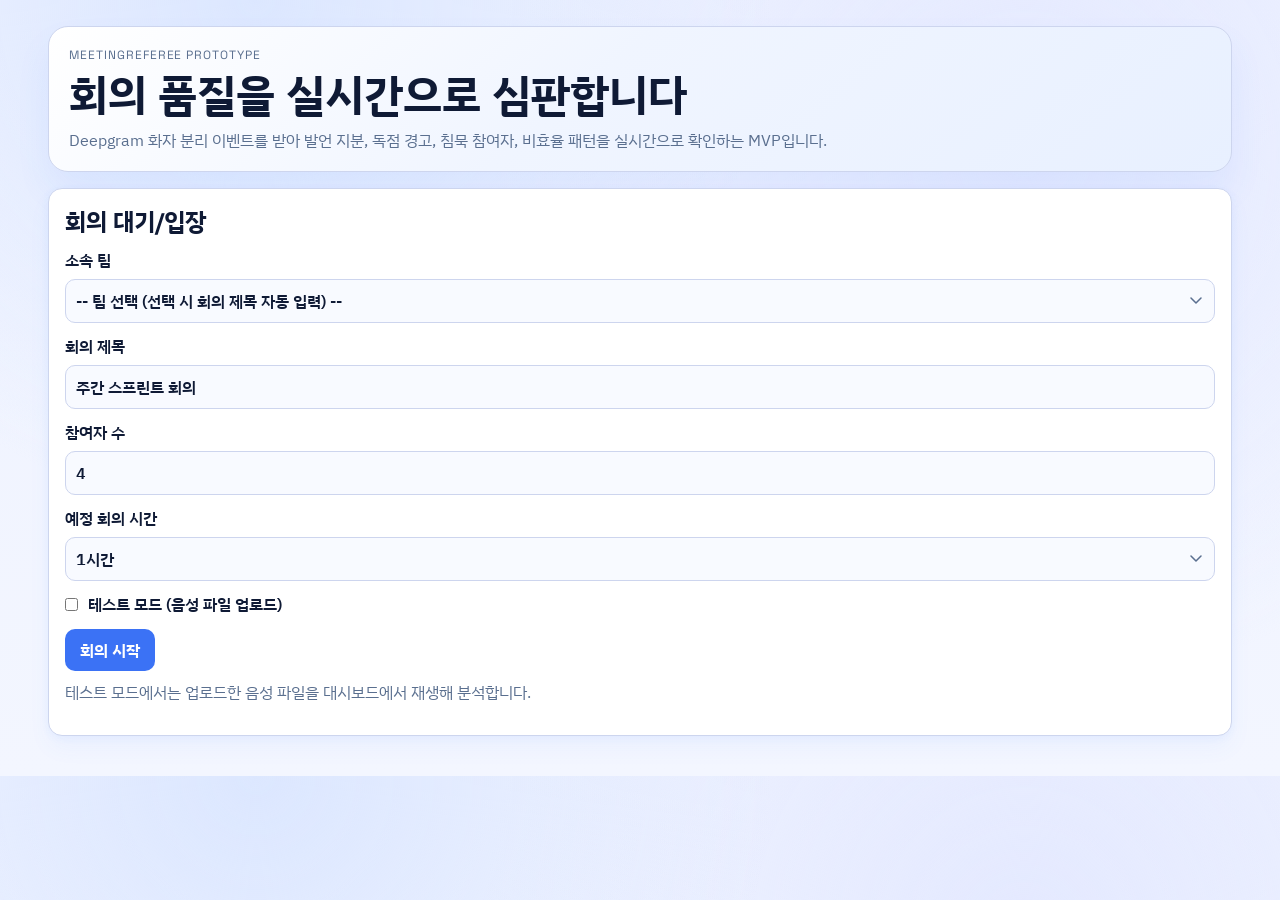
==== commit 5802b645: "로비에 예정 회의 시간 선택 기능 추가 로비 폼에 예정 회의 시간 셀렉트(기본값 1시간)를 추가하고, 대시보드 타이머에 경과/총 시간 표시, 1분 전 경고 토스트, 초과 시 빨간색" ====
--- a/index.html
+++ b/index.html
@@ -124,6 +124,19 @@
               참여자 수
               <input id="meeting-participants" type="number" min="2" max="20" value="4" />
             </label>
+            <label>
+              예정 회의 시간
+              <select id="meeting-duration">
+                <option value="0">-- 설정 안 함 --</option>
+                <option value="15">15분</option>
+                <option value="20">20분</option>
+                <option value="30">30분</option>
+                <option value="45">45분</option>
+                <option value="60" selected>1시간</option>
+                <option value="90">1시간 30분</option>
+                <option value="120">2시간</option>
+              </select>
+            </label>
             <label class="checkbox-row">
               <input id="test-mode" type="checkbox" />
               <span>테스트 모드 (음성 파일 업로드)</span>
--- a/styles.css
+++ b/styles.css
@@ -286,6 +286,11 @@
   letter-spacing: 0.03em;
 }
 
+.elapsed-clock.overtime {
+  color: var(--alert);
+  animation: pulse 1.4s infinite;
+}
+
 .meeting-layout {
   margin-top: 12px;
   display: grid;
